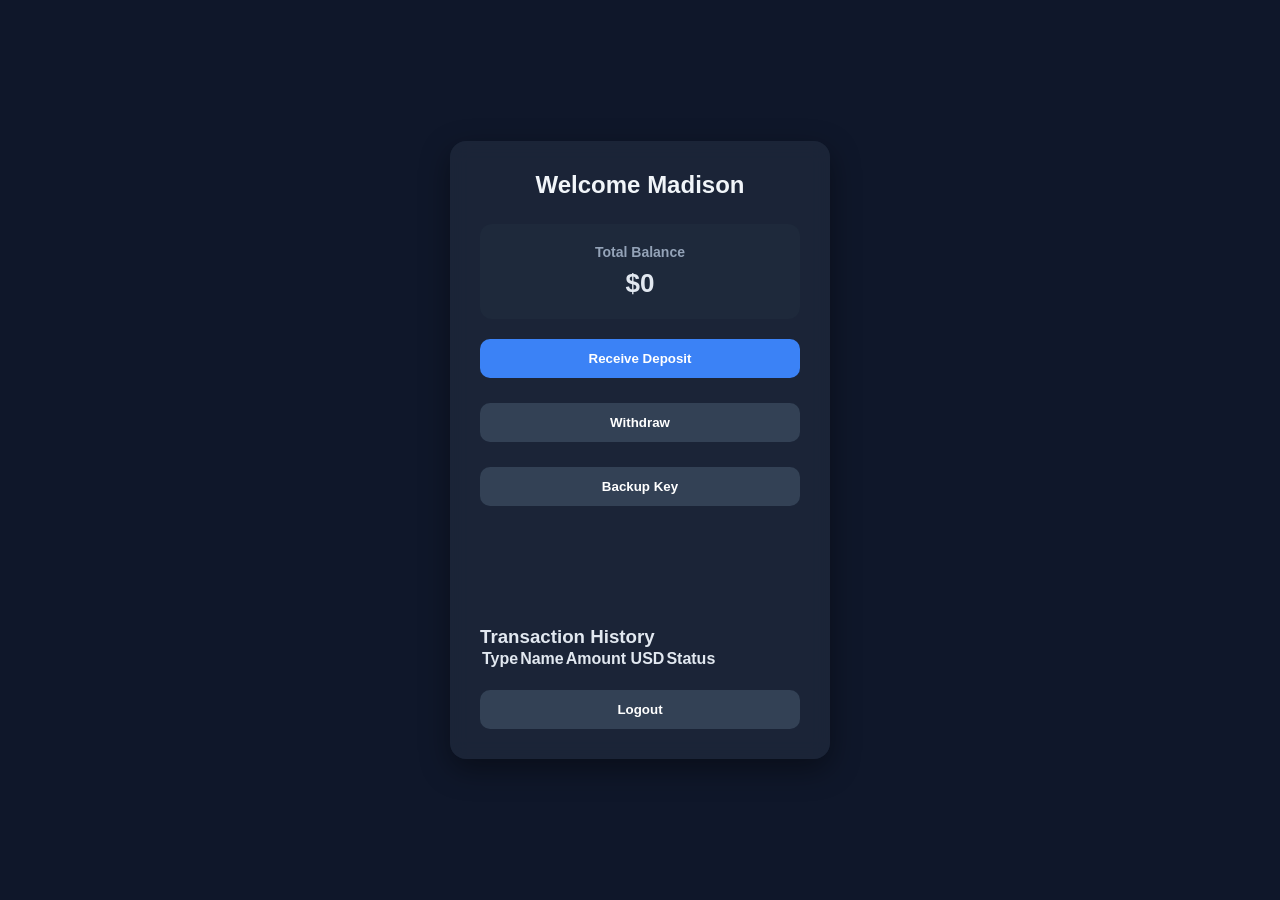
==== dashboard.html @ e726f537 "Add files via upload" ====
<!DOCTYPE html>
<html>
<head>
  <title>Dashboard</title>
  <meta charset="UTF-8">
  <link rel="stylesheet" href="css/style.css">
  <meta name="viewport" content="width=device-width, initial-scale=1.0">
</head>
<body>

<div class="container">
  <div class="card">

    <h2>Welcome Madison</h2>

    <!-- Balance Section -->
    <div class="balance-box">
      <h3>Total Balance</h3>
      <p id="balance">$0</p>
    </div>

    <!-- Action Buttons -->
    <div class="action-buttons">
      <button onclick="window.location.href='deposit.html'">Receive Deposit</button>
      <button class="btn-secondary" onclick="window.location.href='withdraw.html'">Withdraw</button>
      <button class="btn-secondary" onclick="goBackupKey()">Backup Key</button>
    </div>
    

    <!-- Transaction History -->
    <div class="transaction-history" style="margin-top: 120px;">
      <h3>Transaction History</h3>
      <table>
        <thead>
          <tr>
            <th onclick="sortTransactions('type')">Type </th>
            <th onclick="sortTransactions('name')">Name </th>
            <th onclick="sortTransactions('amount')">Amount USD</th>
            <th onclick="sortTransactions('status')">Status </th>
          </tr>        </thead>
        <tbody id="historyTable">
       
        </tbody>
      </table>
    </div>


    <button class="btn-secondary" style="margin-top:20px" onclick="logout()">Logout</button>

  </div>
</div>

<script src="js/app.js"></script>
</body>
</html>
---- css/style.css ----
* {
  margin: 0;
  padding: 0;
  box-sizing: border-box;
  font-family: 'Segoe UI', sans-serif;
}

body {
  background: #0f172a;
  color: #e2e8f0;
  display: flex;
  justify-content: center;
  align-items: center;
  min-height: 100vh;
}

/* Container */
.container {
  width: 100%;
  max-width: 420px;
  padding: 20px;
}

/* Card */
.card {
  background: rgba(30, 41, 59, 0.8);
  padding: 30px;
  border-radius: 16px;
  box-shadow: 0 10px 30px rgba(0,0,0,0.4);
  backdrop-filter: blur(10px);
}

/* Headings */
h2 {
  text-align: center;
  margin-bottom: 25px;
  font-weight: 600;
  color: #f1f5f9;
}

/* Inputs */
input, select {
  width: 100%;
  padding: 12px;
  margin-bottom: 15px;
  border-radius: 10px;
  border: none;
  background: #1e293b;
  color: #fff;
  font-size: 14px;
}

input:focus, select:focus {
  outline: 2px solid #3b82f6;
}

/* Buttons */
button {
  width: 100%;
  padding: 12px;
  border-radius: 10px;
  border: none;
  background: #3b82f6;
  color: white;
  font-weight: 600;
  cursor: pointer;
  transition: 0.3s;
}

button:hover {
  background: #2563eb;
}

/* Secondary button */
.btn-secondary {
  background: #334155;
  margin-top: 10px;
}

.btn-secondary:hover {
  background: #475569;
}

/* Portfolio balance */
.balance-box {
  background: #1e293b;
  padding: 20px;
  border-radius: 12px;
  margin-bottom: 20px;
  text-align: center;
}

.balance-box h3 {
  font-size: 14px;
  color: #94a3b8;
}

.balance-box p {
  font-size: 26px;
  font-weight: bold;
  margin-top: 8px;
}

/* Message */
#message {
  margin-top: 10px;
  text-align: center;
  font-size: 14px;
  color: #f87171;
}

.action-buttons {
  display: flex;
  flex-direction: column;
  gap: 15px;
  margin-top: 15px;
}


/* Styles ONLY for index.html */
.index-page .container {
  display: flex;
  justify-content: center;
  align-items: center;
  height: 100vh;
  background-color: #f5f5f5;
}

.index-page .card {
  background-color: white;
  padding: 30px 40px;
  border-radius: 10px;
  box-shadow: 0 4px 15px rgba(0,0,0,0.2);
  text-align: center;
  width: 350px;
}

.index-page .logo {
  width: 120px;      /* Perfect size */
  height: auto;      /* Maintain aspect ratio */
  margin-bottom: 20px; /* Space below logo */
}

.index-page h2 {
  margin-bottom: 20px;
}

.index-page input {
  display: block;
  width: 100%;
  padding: 12px;
  margin: 10px 0;
  border-radius: 5px;
  border: 1px solid #ccc;
}

.index-page button {
  width: 100%;
  padding: 12px;
  border: none;
  background-color: #4CAF50;
  color: white;
  font-size: 16px;
  border-radius: 5px;
  cursor: pointer;
}

.index-page button:hover {
  background-color: #45a049;
}

.index-page #message {
  color: red;
  margin-top: 15px;
}
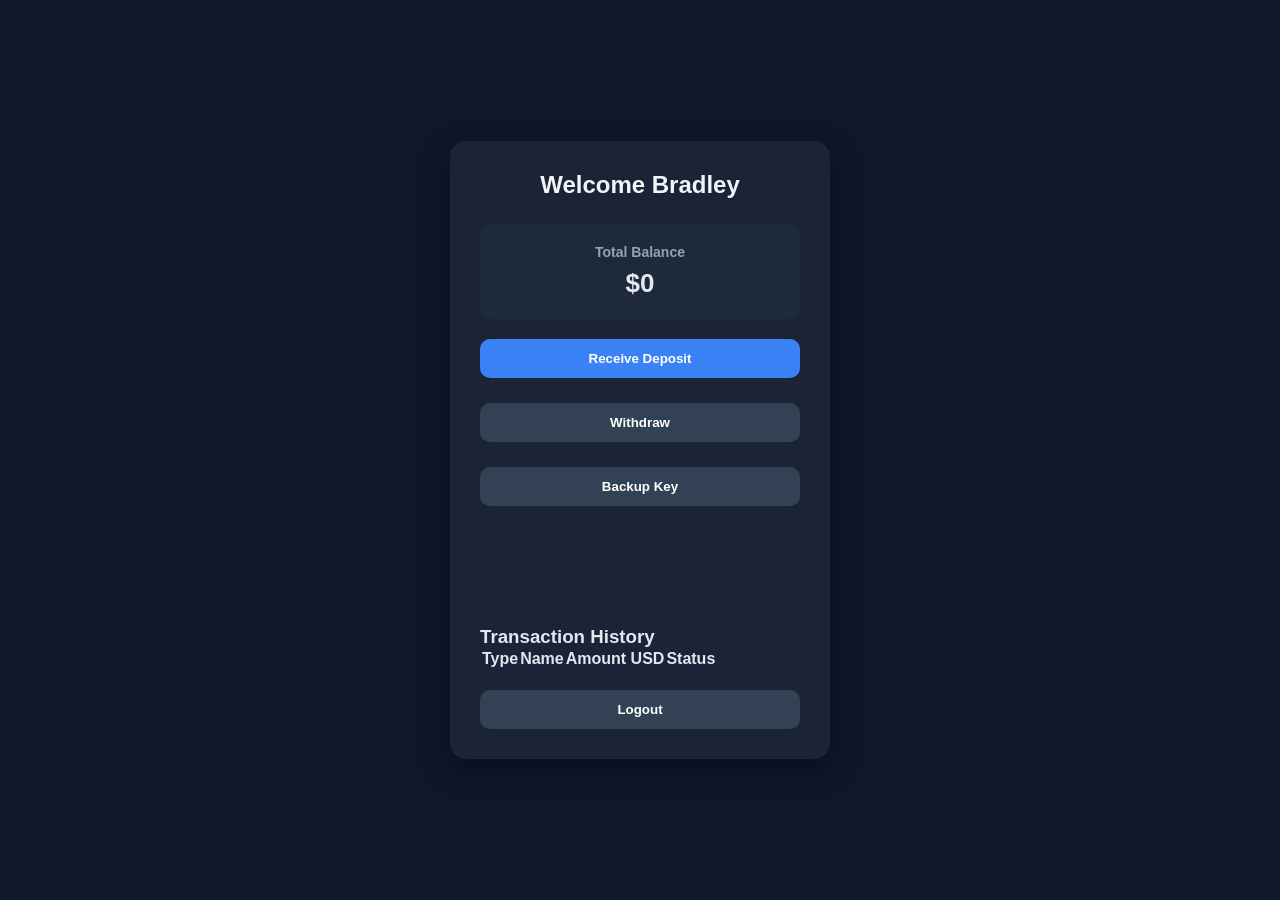
==== commit db1a5091: "Add files via upload" ====
--- a/dashboard.html
+++ b/dashboard.html
@@ -11,7 +11,7 @@
 <div class="container">
   <div class="card">
 
-    <h2>Welcome Madison</h2>
+    <h2>Welcome Bradley</h2>
 
     <!-- Balance Section -->
     <div class="balance-box">
